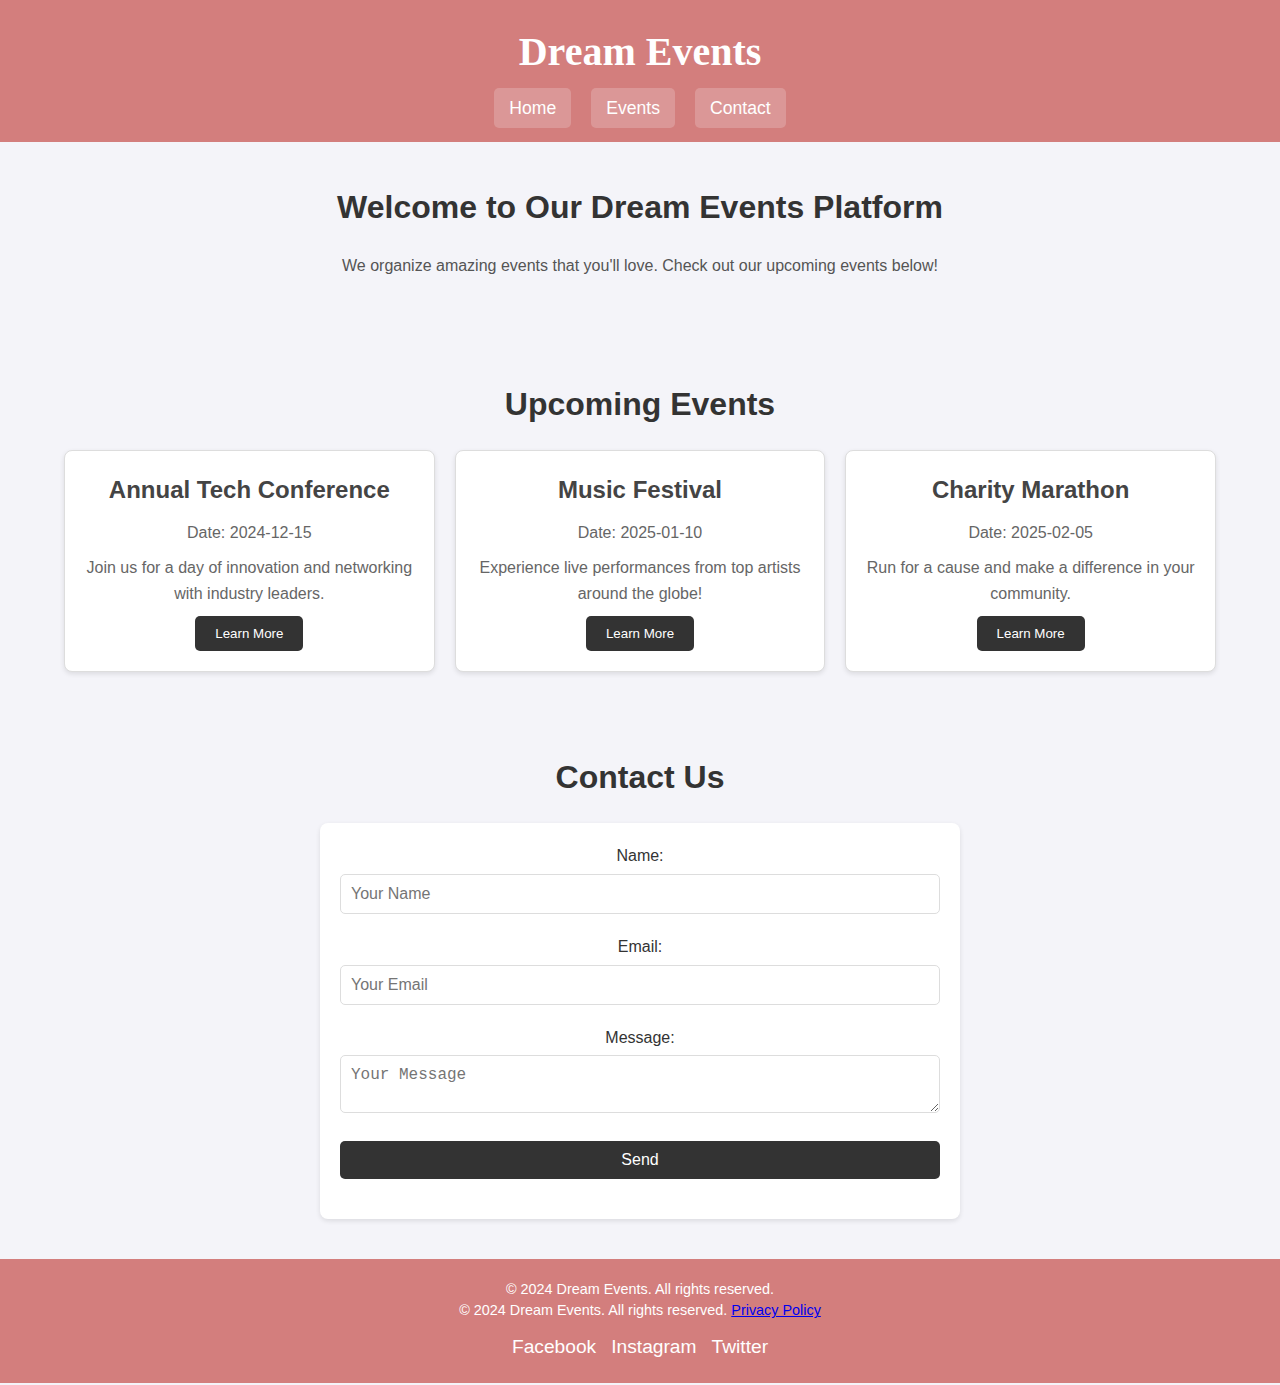
==== index.html @ 067e5b33 "first commit" ====
<!DOCTYPE html>
<html lang="en">
<head>
  <meta charset="UTF-8">
  <meta name="viewport" content="width=device-width, initial-scale=1.0">
  <title>Dream Events</title>
  <link rel="stylesheet" href="style.css">
</head>
<body>
  <!-- Header Section -->
  <header>
    <div class="container">
      <h1>Dream Events</h1>
      <nav>
        <ul>
          <li><a href="#home">Home</a></li>
          <li><a href="#events">Events</a></li>
          <li><a href="#contact">Contact</a></li>
        </ul>
      </nav>
    </div>
  </header>

  <!-- Main Section -->
  <main>
    <!-- Home Section -->
    <section id="home" class="section">
      <div class="container">
        <h2>Welcome to Our Dream Events Platform</h2>
        <p>We organize amazing events that you'll love. Check out our upcoming events below!</p>
      </div>
    </section>

    <!-- Events Section -->
    <section id="events" class="section">
      <div class="container">
        <h2>Upcoming Events</h2>
        <div id="event-list">
          <!-- Events will be dynamically added here by JavaScript -->
        </div>
      </div>
    </section>

    <!-- Contact Section -->
    <section id="contact" class="section">
      <div class="container">
        <h2>Contact Us</h2>
        <form id="contact-form">
          <label for="name">Name:</label>
          <input type="text" id="name" placeholder="Your Name" required>

          <label for="email">Email:</label>
          <input type="email" id="email" placeholder="Your Email" required>

          <label for="message">Message:</label>
          <textarea id="message" placeholder="Your Message" required></textarea>

          <button type="submit">Send</button>
        </form>
      </div>
    </section>
  </main>

  <!-- Footer Section -->
  <footer>
    <div class="container">
      <p>&copy; 2024 Dream Events. All rights reserved.</p>
    </div>
 
        <p>&copy; 2024 Dream Events. All rights reserved. 
          <a href="privacy-policy.html">Privacy Policy</a>
        </p>
        <ul>
          <li><a href="#">Facebook</a></li>
          <li><a href="#">Instagram</a></li>
          <li><a href="#">Twitter</a></li>
        </ul>
       
  </footer>

  <script src="script.js"></script>
</body>
</html>
---- style.css ----
/* Basic Reset */
body, h1, h2, h3, p, ul, li, input, textarea, button {
    margin: 0;
    padding: 0;
    box-sizing: border-box;
  }
  
  body {
    font-family: Arial, sans-serif;
    line-height: 1.6;
    background-color: #f4f4f9;
    color: #333;
  }
  
  .container {
    width: 90%;
    max-width: 1200px;
    margin: 0 auto;
  }
  
  /* Header Styling */
  header {
    background-color: #D37E7D; /* Change to red */
    color: #fff;
    padding: 20px 0;
    text-align: center;
    position: relative;
  }
  
  
  header h1 {
    font-size: 2.5rem;
    margin-bottom: 10px;
    font-family: 'Georgia', serif;
  }
  
  header p {
    font-size: 1.2rem;
    font-style: italic;
    margin-bottom: 20px;
  }
  
  header nav ul {
    list-style: none;
    display: flex;
    justify-content: center;
    gap: 20px;
    margin-top: 10px;
  }
  
  header nav ul li a {
    text-decoration: none;
    color: #fff;
    font-size: 1.1rem;
    background-color: rgba(255, 255, 255, 0.2);
    padding: 10px 15px;
    border-radius: 5px;
    transition: background-color 0.3s ease;
  }
  
  header nav ul li a:hover {
    background-color: rgba(255, 255, 255, 0.4);
  }
  
  /* Section Styling */
  .section {
    padding: 40px 0;
    text-align: center;
  }
  
  .section h2 {
    margin-bottom: 20px;
    font-size: 2rem;
    color: #333;
  }
  
  .section p {
    font-size: 1rem;
    margin-bottom: 20px;
    color: #555;
  }
  
  /* Event List */
  #event-list {
    display: grid;
    grid-template-columns: repeat(auto-fit, minmax(300px, 1fr));
    gap: 20px;
    margin-top: 20px;
  }
  
  #event-list div {
    background-color: #fff;
    border: 1px solid #ddd;
    border-radius: 8px;
    padding: 20px;
    box-shadow: 0 2px 5px rgba(0, 0, 0, 0.1);
  }
  
  #event-list div h3 {
    margin-bottom: 10px;
    font-size: 1.5rem;
    color: #444;
  }
  
  #event-list div p {
    margin-bottom: 10px;
    font-size: 1rem;
    color: #666;
  }
  
  #event-list div button {
    background-color: #333;
    color: #fff;
    border: none;
    padding: 10px 20px;
    border-radius: 5px;
    cursor: pointer;
  }
  
  #event-list div button:hover {
    background-color: #555;
  }
  
  /* Contact Form */
  form {
    max-width: 600px;
    margin: 0 auto;
    background-color: #fff;
    padding: 20px;
    border-radius: 8px;
    box-shadow: 0 2px 5px rgba(0, 0, 0, 0.1);
  }
  
  form label {
    display: block;
    font-size: 1rem;
    margin-bottom: 5px;
    color: #333;
  }
  
  form input, form textarea, form button {
    width: 100%;
    margin-bottom: 20px;
    padding: 10px;
    font-size: 1rem;
    border: 1px solid #ddd;
    border-radius: 5px;
  }
  
  form button {
    background-color: #333;
    color: #fff;
    border: none;
    cursor: pointer;
  }
  
  form button:hover {
    background-color: #555;
  }
  
  /* Footer Styling */
  footer {
    background-color: #D37E7D; /* Set to your desired color */
    color: #fff;
    text-align: center;
    padding: 20px 0;
    font-size: 1rem;
    position: relative;
  }
  
  
  footer p {
    font-size: 0.9rem;
    margin: 0;
    line-height: 1.5;
  }
  
  footer p span {
    font-weight: bold;
  }
  
  footer ul {
    list-style: none;
    display: flex;
    justify-content: center;
    gap: 15px;
    margin-top: 10px;
  }
  
  footer ul li a {
    text-decoration: none;
    color: #fff;
    font-size: 1.2rem;
    transition: color 0.3s ease;
  }
  
  footer ul li a:hover {
    color: #333;
  }
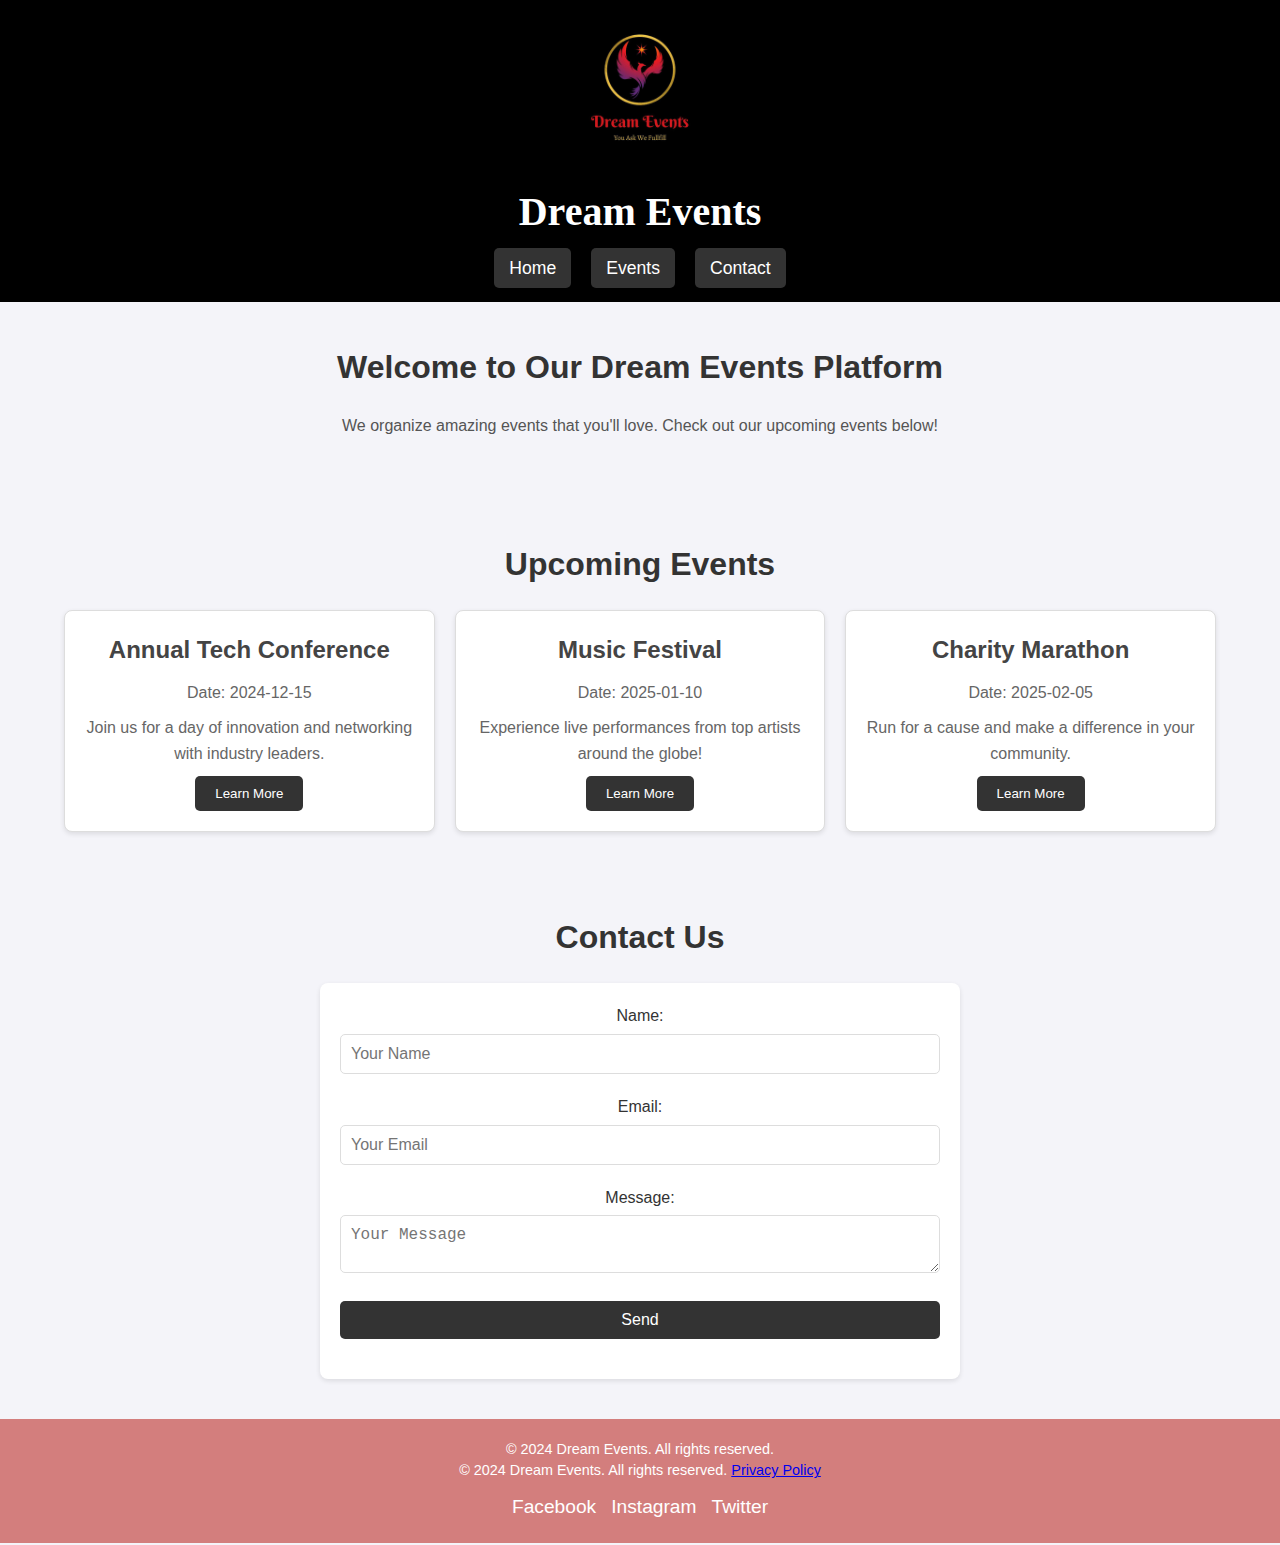
==== commit f5323793: "Save work before rebase" ====
--- a/index.html
+++ b/index.html
@@ -10,6 +10,9 @@
   <!-- Header Section -->
   <header>
     <div class="container">
+      <div class="logo-container">
+        <img src="images/Dream Events Logo.jpg" alt="Dream Events Logo" class="logo">
+      </div>
       <h1>Dream Events</h1>
       <nav>
         <ul>
@@ -20,6 +23,7 @@
       </nav>
     </div>
   </header>
+  
 
   <!-- Main Section -->
   <main>
--- a/style.css
+++ b/style.css
@@ -11,6 +11,19 @@
     background-color: #f4f4f9;
     color: #333;
   }
+
+  .logo-container {
+    text-align: center;
+    margin-bottom: 10px;
+  }
+  
+  .logo {
+    max-width: 150px; /* Adjust to desired size */
+    height: auto; /* Maintain aspect ratio */
+    display: block;
+    margin: 0 auto;
+  }
+  
   
   .container {
     width: 90%;
@@ -20,7 +33,7 @@
   
   /* Header Styling */
   header {
-    background-color: #D37E7D; /* Change to red */
+    background-color: #000000; /* Change to red */
     color: #fff;
     padding: 20px 0;
     text-align: center;
